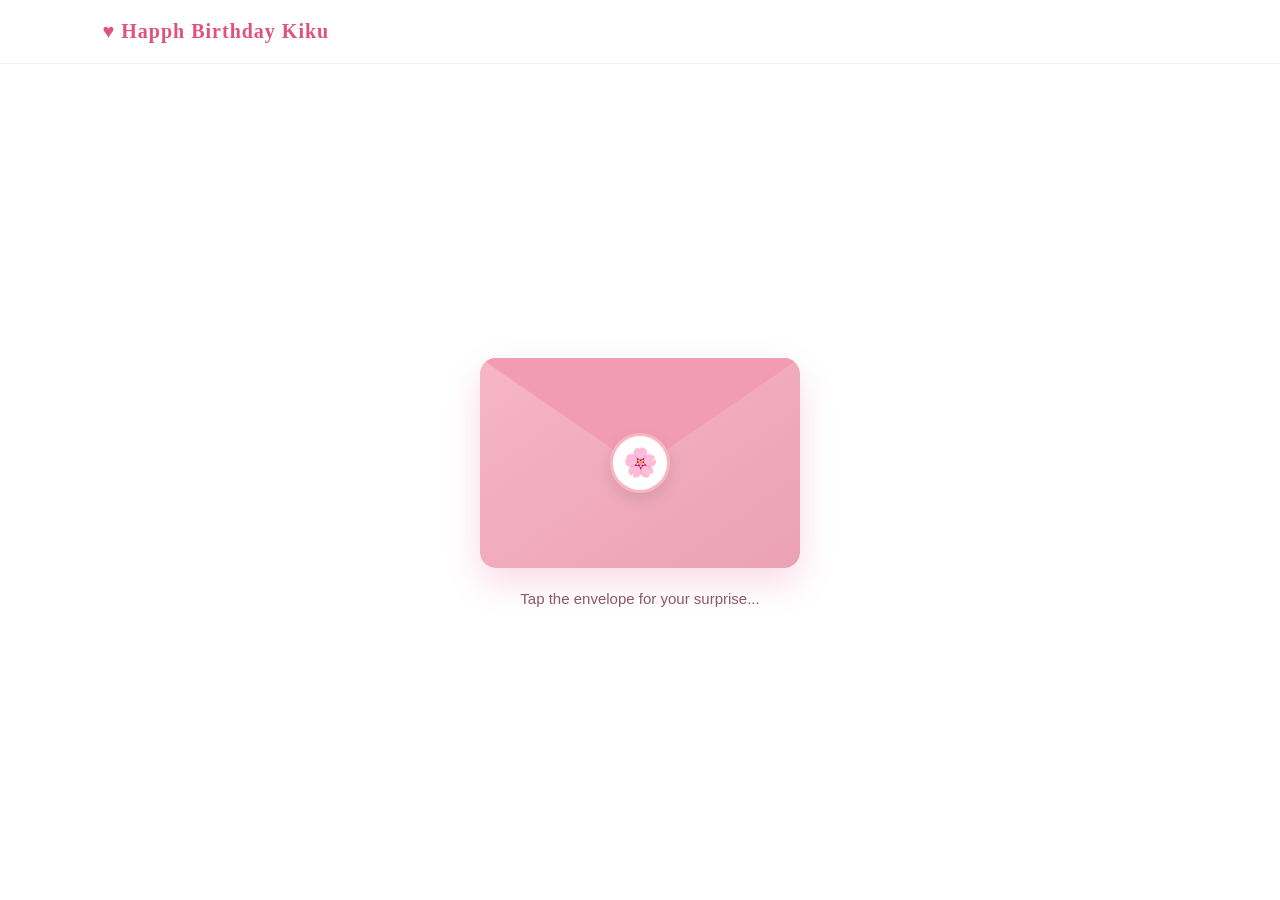
==== index.html @ ed6d0a9e "Add files via upload" ====
<!DOCTYPE html>
<html lang="en">
<head>
  <meta charset="UTF-8">
  <meta name="viewport" content="width=device-width, initial-scale=1.0">
  <title>Love</title>
  <link rel="stylesheet" href="style.css">
</head>
<body>

  <header class="navbar">
    <div class="logo">♥ Happh Birthday Kiku</div>
  </header>

  <section id="home" class="hero">
    <div class="hero-container">
      
      <div class="envelope-wrapper" id="envelope">
        <div class="envelope">
          <div class="flap"></div>
          <div class="seal">🌸</div>
        </div>
        <p class="subtext">Tap the envelope for your surprise...</p>
      </div>

    </div>
  </section>

  <script>
    const envelope = document.getElementById('envelope');

    // Click envelope to navigate directly to page 2
    envelope.addEventListener('click', () => {
      envelope.classList.add('opened');
      setTimeout(() => {
        window.location.href = 'love.html';
      }, 300);
    });
  </script>

</body>
</html>
---- style.css ----
* {
  box-sizing: border-box;
  margin: 0;
  padding: 0;
  font-family: 'Poppins', sans-serif;
}

body {
  background-color: #ffffff;
  color: #333333;
  min-height: 100vh;
  display: flex;
  flex-direction: column;
}

/* Navbar Styling */
.navbar {
  display: flex;
  justify-content: space-between;
  align-items: center;
  padding: 20px 8%;
  background-color: #ffffff;
  border-bottom: 1px solid #f0f0f0;
}

.logo {
  font-family: 'Playfair Display', serif;
  font-size: 20px;
  font-weight: 700;
  color: #e0527b;
  letter-spacing: 1px;
}

.nav-links {
  display: flex;
  gap: 24px;
}

.nav-links a {
  text-decoration: none;
  color: #666666;
  font-size: 14px;
  font-weight: 500;
  transition: color 0.3s ease;
}

.nav-links a:hover,
.nav-links a.active {
  color: #e0527b;
}

/* Hero Container */
.hero {
  flex: 1;
  display: flex;
  justify-content: center;
  align-items: center;
  padding: 40px 20px;
}

.hero-container {
  display: flex;
  flex-direction: column;
  align-items: center;
  gap: 32px;
  width: 100%;
  max-width: 500px;
}

/* Big Interactive Envelope */
.envelope-wrapper {
  display: flex;
  flex-direction: column;
  align-items: center;
  cursor: pointer;
  width: 100%;
}

.envelope {
  width: 320px;
  height: 210px;
  background: linear-gradient(145deg, #f7b5c6, #eaa1b4);
  border-radius: 16px;
  position: relative;
  display: flex;
  justify-content: center;
  align-items: center;
  box-shadow: 0 15px 35px rgba(224, 82, 123, 0.2);
  transition: transform 0.3s cubic-bezier(0.175, 0.885, 0.32, 1.275), box-shadow 0.3s ease;
  overflow: hidden;
}

.flap {
  position: absolute;
  top: 0;
  width: 0;
  height: 0;
  border-left: 160px solid transparent;
  border-right: 160px solid transparent;
  border-top: 110px solid #f29cb2;
}

.seal {
  width: 60px;
  height: 60px;
  background-color: #ffffff;
  border-radius: 50%;
  display: flex;
  justify-content: center;
  align-items: center;
  font-size: 28px;
  box-shadow: 0 6px 15px rgba(0, 0, 0, 0.1);
  border: 3px solid #f7b5c6;
  z-index: 2;
  transition: transform 0.3s ease;
}

.envelope-wrapper:hover .envelope {
  transform: translateY(-6px) scale(1.02);
  box-shadow: 0 20px 40px rgba(224, 82, 123, 0.3);
}

.envelope-wrapper:hover .seal {
  transform: scale(1.1);
}

.envelope-wrapper.opened .envelope {
  transform: scale(0.95);
}

.subtext {
  color: #8a5a68;
  font-size: 15px;
  font-weight: 500;
  margin-top: 22px;
  text-align: center;
}

/* Primary Button Styling */
.btn-primary {
  display: inline-block;
  padding: 14px 36px;
  background: linear-gradient(135deg, #e0527b, #c93b65);
  color: #ffffff;
  font-size: 14px;
  font-weight: 600;
  letter-spacing: 1.5px;
  text-decoration: none;
  border: none;
  border-radius: 30px;
  cursor: pointer;
  box-shadow: 0 8px 20px rgba(224, 82, 123, 0.25);
  transition: transform 0.2s ease, box-shadow 0.2s ease;
}

.btn-primary:hover {
  transform: translateY(-2px);
  box-shadow: 0 10px 25px rgba(224, 82, 123, 0.35);
}
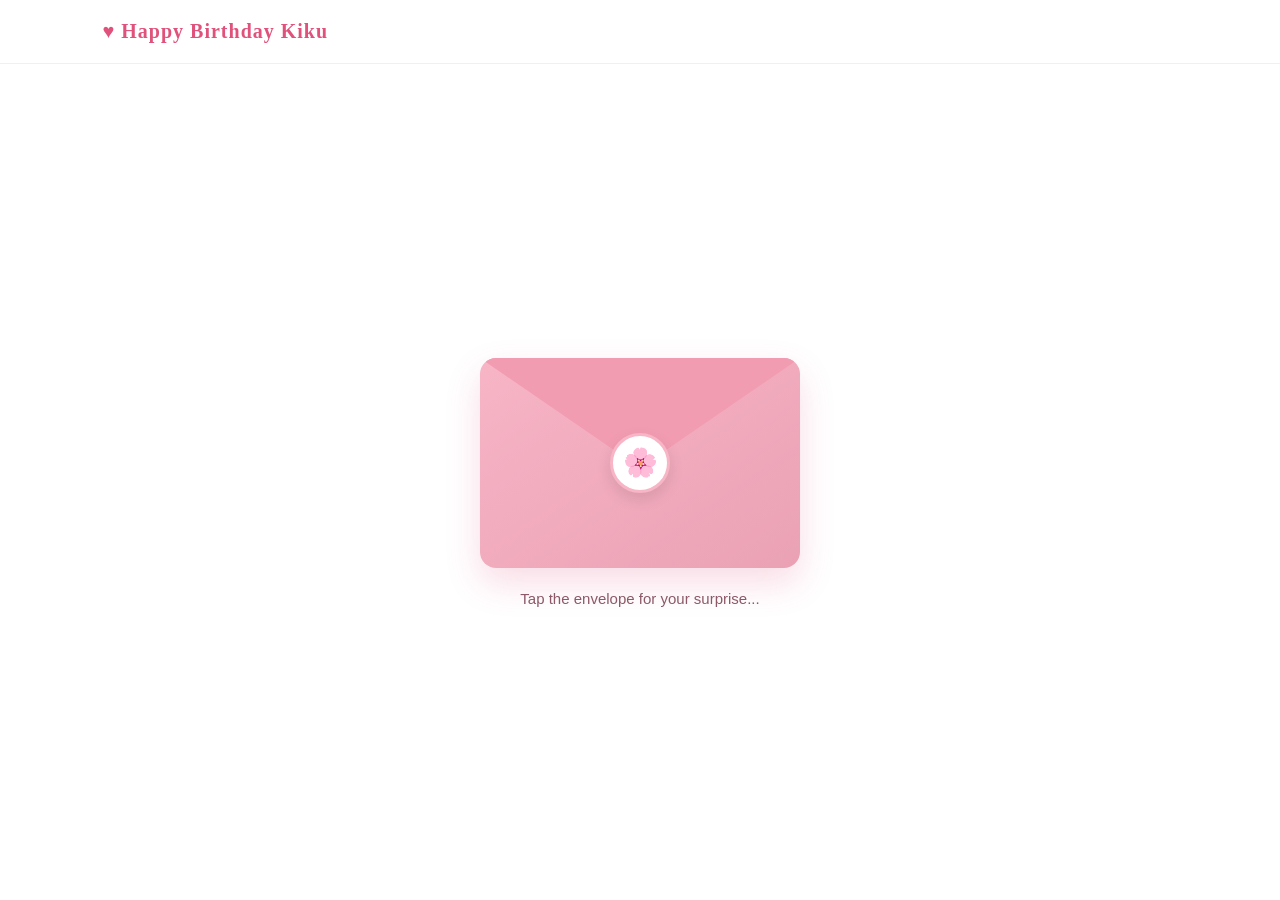
==== commit cbd6e03e: "Update index.html" ====
--- a/index.html
+++ b/index.html
@@ -9,7 +9,7 @@
 <body>
 
   <header class="navbar">
-    <div class="logo">♥ Happh Birthday Kiku</div>
+    <div class="logo">♥ Happy Birthday Kiku</div>
   </header>
 
   <section id="home" class="hero">
@@ -39,4 +39,4 @@
   </script>
 
 </body>
-</html>+</html>
